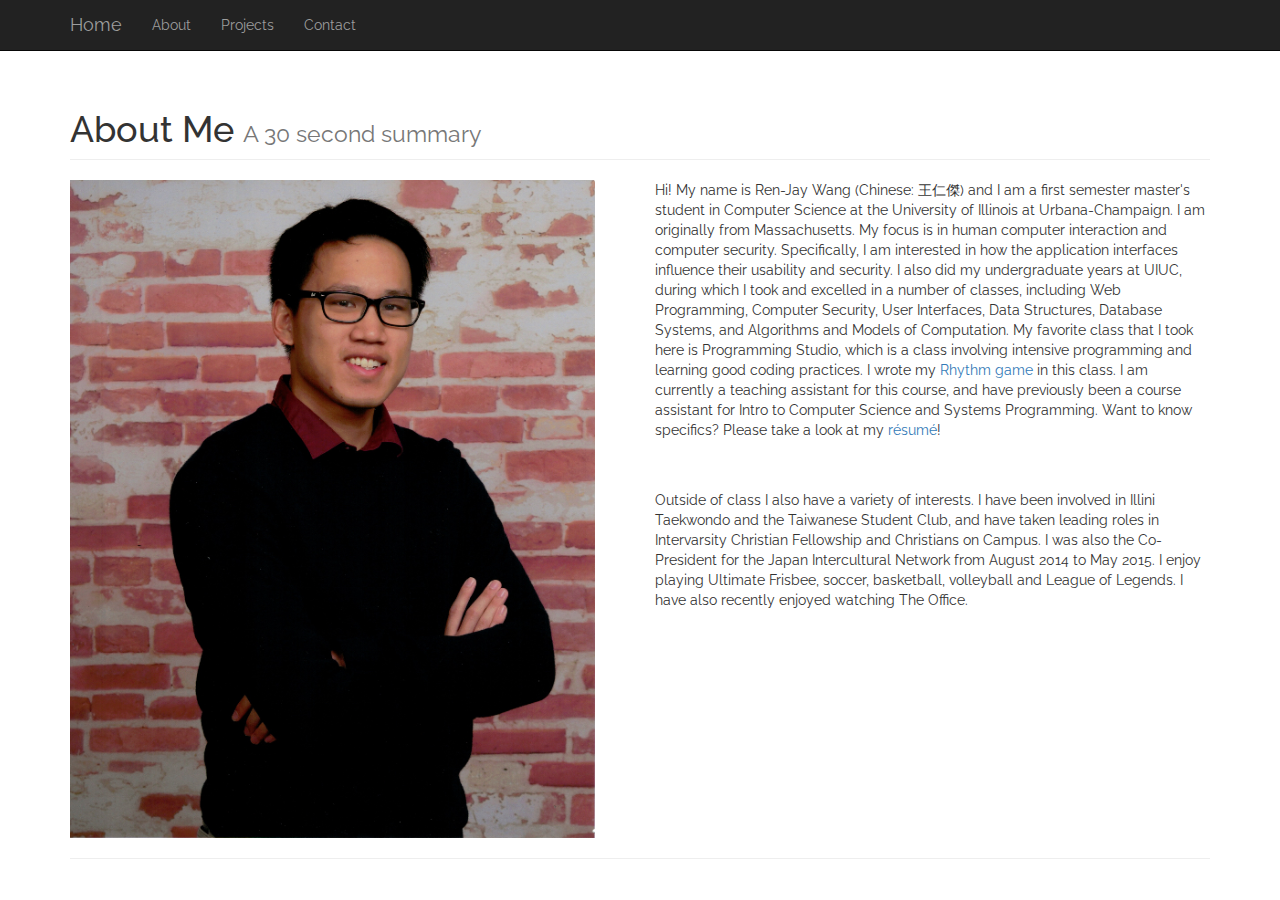
==== aboutme.html @ 3e0c71cc "Initial commit" ====
<!DOCTYPE html>
<html lang="en">

<head>

    <meta charset="utf-8">
    <meta http-equiv="X-UA-Compatible" content="IE=edge">
    <meta name="viewport" content="width=device-width, initial-scale=1">
    <meta name="description" content="">
    <meta name="author" content="">

    <title>About Me</title>

    <!-- Bootstrap Core CSS -->
    <link href="css/bootstrap.min.css" rel="stylesheet">

    <!-- Custom CSS -->
    <link href="css/portfolio.css" rel="stylesheet">

    <!-- HTML5 Shim and Respond.js IE8 support of HTML5 elements and media queries -->
    <!-- WARNING: Respond.js doesn't work if you view the page via file:// -->
    <!--[if lt IE 9]>
        <script src="https://oss.maxcdn.com/libs/html5shiv/3.7.0/html5shiv.js"></script>
        <script src="https://oss.maxcdn.com/libs/respond.js/1.4.2/respond.min.js"></script>
    <![endif]-->
    
    <link href="https://fonts.googleapis.com/css?family=Raleway" rel="stylesheet">

</head>

<body>

    <!-- Navigation -->
    <nav class="navbar navbar-inverse navbar-fixed-top" role="navigation">
        <div class="container">
            <!-- Brand and toggle get grouped for better mobile display -->
            <div class="navbar-header">
                <button type="button" class="navbar-toggle" data-toggle="collapse" data-target="#bs-example-navbar-collapse-1">
                    <span class="sr-only">Toggle navigation</span>
                    <span class="icon-bar"></span>
                    <span class="icon-bar"></span>
                    <span class="icon-bar"></span>
                </button>
                <a class="navbar-brand" href="index.html">Home</a>
            </div>
            <!-- Collect the nav links, forms, and other content for toggling -->
            <div class="collapse navbar-collapse" id="bs-example-navbar-collapse-1">
                <ul class="nav navbar-nav">
                    <li>
                        <a href="aboutme.html">About</a>
                    </li>
                    <li>
                        <a href="projects.html">Projects</a>
                    </li>
                    <li>
                        <a href="contact.html">Contact</a>
                    </li>
                </ul>
            </div>
            <!-- /.navbar-collapse -->
        </div>
        <!-- /.container -->
    </nav>

    <!-- Page Content -->
    <div class="container">
        
        <!-- Page Heading -->
        <div class="row">
            <div class="col-lg-12">
                <h1 class="page-header">About Me
                	<small>A 30 second summary</small>
                </h1>
            </div>
        </div>
        <!-- /.row -->

        <div class="row">
            <div class="col-md-6">
                <img class="img-responsive" src="website picture.png" alt="" width="525px">
            </div>
            <div class="col-md-6">
                <p>Hi! My name is Ren-Jay Wang (Chinese: 王仁傑) and I am a first semester master&apos;s student in Computer Science at the University of Illinois at Urbana-Champaign. I am originally from Massachusetts. My focus is in human computer interaction and computer security. Specifically, I am interested in how the application interfaces influence their usability and security. I also did my undergraduate years at UIUC, during which I took and excelled in a number of classes, including Web Programming, Computer Security, User Interfaces, Data Structures, Database Systems, and Algorithms and Models of Computation. My favorite class that I took here is Programming Studio, which is a class involving intensive programming and learning good coding practices. I wrote my <a href="http://web.engr.illinois.edu/~davidfu2/renjay/index.php" target="_blank">Rhythm game</a> in this class. I am currently a teaching assistant for this course, and have previously been a course assistant for Intro to Computer Science and Systems Programming. Want to know specifics? Please take a look at my <a href="Resume Jan 2017.pdf" target="_blank">résumé</a>!</p><br><br>
                <p>Outside of class I also have a variety of interests. I have been involved in Illini Taekwondo and the Taiwanese Student Club, and have taken leading roles in Intervarsity Christian Fellowship and Christians on Campus. I was also the Co-President for the Japan Intercultural Network from August 2014 to May 2015. I enjoy playing Ultimate Frisbee, soccer, basketball, volleyball and League of Legends. I have also recently enjoyed watching The Office.</p>
           </div>
        </div>
        <!-- /.row -->

        <hr>

    </div>
    <!-- /.container -->


    <!-- jQuery -->
    <script src="js/jquery.js"></script>

    <!-- Bootstrap Core JavaScript -->
    <script src="js/bootstrap.min.js"></script>

</body>

</html>
---- css/portfolio.css ----
html
{
       	height: 100%; /* These are set so that the inner elements have something to compare to */
        position: relative;
}

body
{
	height: 100%;
	width: 100%;
        font-family: 'Raleway', sans-serif;
        padding-top: 70px;
}

#navbar
{
	position:absolute;
   	top:5px;
   	bottom:5px;
	width: 30%;
	float: left;
	overflow: hidden;
}

#navbar div
{
	margin: 10% 15% 10% 15%;
}

#navbar div a
{
	text-decoration: none;
	color: white;
	font-size: 50px;
}

#navbar div a:hover
{
	color: #FFa500;
}

#opening_background 
{
    width: 100%;
    height: 100%;
    min-height: 100%;
    position: fixed;
    left: 0;
    top: 0;
    background-image: url("../web background.png");
    background-repeat: no-repeat;
    background-attachment: fixed;
    background-position: center; 
}

#opening_background .text_container
{
    background-color: rgba(255,255,255,.8);
}

#opening_background h1
{
    font-size: 50px;
}

#overlay {
    width: 100%;
    height: 100%;
    background-color: rgba(255,255,255,.5);
}
    
.text_container
{
    position: absolute;
    top: 50%;
    left: 50%;
    transform: translate(-50%, -50%);
    z-index: 5;
}

#right-panel p
{
	position: relative;
}

#right-panel
{
	width: 69%;
	height: 100%;
	float: right;
	text-align: left;
	overflow: scroll;
}

#right-panel #codeDisplay
{
	background-color: white;
	height: 99%;
	width: 60%;
	overflow: scroll;
	float: left;
}

.centerImage
{
	display: block;
	margin-left: auto;
	margin-right: auto;
}

#right-panel #about-me
{
	float: right;
	width: 50%;
}

.caption
{
	font-style: italic;
	font-size: 12px;
	position: relative;
}

#right-panel #containingBlock
{
	width:45%;
	float: left;
	position: relative;
	top: 25px;
}

.videoWrapper {
	position: relative;
	padding-bottom: 56.25%; /* 16:9 */
	padding-top: 25px;
	height: 0;
}

.videoWrapper iframe {
	position: absolute;
	top: 0;
	left: 0;
	width: 100%;
	height: 100%;
}

#sectionTitle
{
	font-weight: bold;
	text-align: left;
}

#right-panel #section
{
	width: 90%;
	margin-left: 50px;
	text-align: left;
}

.credits {
	position: absolute;
	bottom: 10px;
	left:50%;
	transform: translate(-50%, 0);
}

#sent-message {
	display: none;
	background-color: green;
	padding: 10px;
	color: white;
}

#error-message {
	display: none;
	background-color: red;
	padding: 10px;
	color: white;
}

.required-field {
    color: red;
    font-size: 32px;
    padding-right: 10px;
    display: inline;
}

footer {
    margin: 50px 0;
}
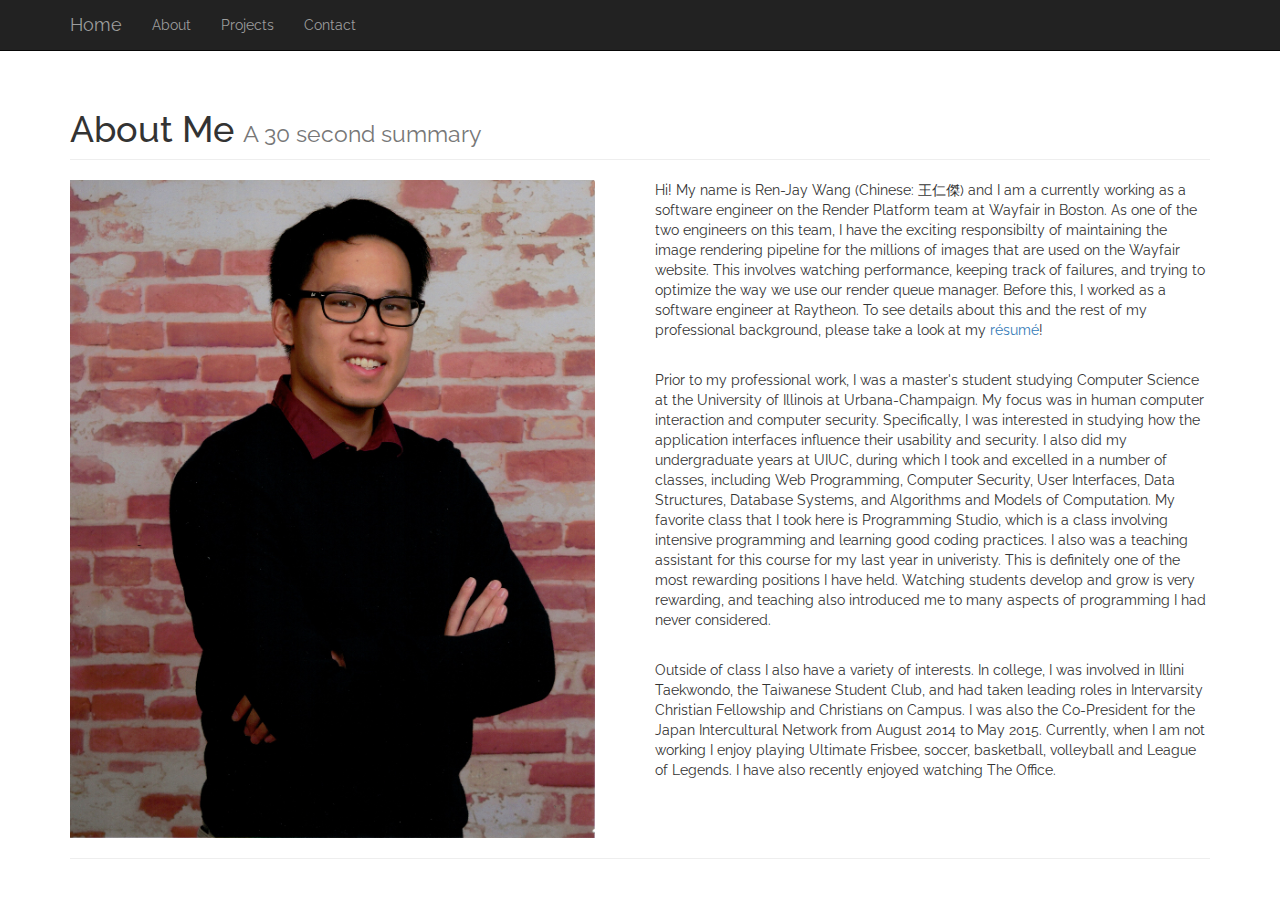
==== commit 332864bf: "2019 updates" ====
--- a/aboutme.html
+++ b/aboutme.html
@@ -80,8 +80,9 @@
                 <img class="img-responsive" src="website picture.png" alt="" width="525px">
             </div>
             <div class="col-md-6">
-                <p>Hi! My name is Ren-Jay Wang (Chinese: 王仁傑) and I am a first semester master&apos;s student in Computer Science at the University of Illinois at Urbana-Champaign. I am originally from Massachusetts. My focus is in human computer interaction and computer security. Specifically, I am interested in how the application interfaces influence their usability and security. I also did my undergraduate years at UIUC, during which I took and excelled in a number of classes, including Web Programming, Computer Security, User Interfaces, Data Structures, Database Systems, and Algorithms and Models of Computation. My favorite class that I took here is Programming Studio, which is a class involving intensive programming and learning good coding practices. I wrote my <a href="http://web.engr.illinois.edu/~davidfu2/renjay/index.php" target="_blank">Rhythm game</a> in this class. I am currently a teaching assistant for this course, and have previously been a course assistant for Intro to Computer Science and Systems Programming. Want to know specifics? Please take a look at my <a href="Resume Jan 2017.pdf" target="_blank">résumé</a>!</p><br><br>
-                <p>Outside of class I also have a variety of interests. I have been involved in Illini Taekwondo and the Taiwanese Student Club, and have taken leading roles in Intervarsity Christian Fellowship and Christians on Campus. I was also the Co-President for the Japan Intercultural Network from August 2014 to May 2015. I enjoy playing Ultimate Frisbee, soccer, basketball, volleyball and League of Legends. I have also recently enjoyed watching The Office.</p>
+                <p>Hi! My name is Ren-Jay Wang (Chinese: 王仁傑) and I am a currently working as a software engineer on the Render Platform team at Wayfair in Boston. As one of the two engineers on this team, I have the exciting responsibilty of maintaining the image rendering pipeline for the millions of images that are used on the Wayfair website. This involves watching performance, keeping track of failures, and trying to optimize the way we use our render queue manager. Before this, I worked as a software engineer at Raytheon. To see details about this and the rest of my professional background, please take a look at my <a href="Ren-Jay Wang Resume.pdf" target="_blank">résumé</a>!</p><br>
+                <p>Prior to my professional work, I was a master's student studying Computer Science at the University of Illinois at Urbana-Champaign. My focus was in human computer interaction and computer security. Specifically, I was interested in studying how the application interfaces influence their usability and security. I also did my undergraduate years at UIUC, during which I took and excelled in a number of classes, including Web Programming, Computer Security, User Interfaces, Data Structures, Database Systems, and Algorithms and Models of Computation. My favorite class that I took here is Programming Studio, which is a class involving intensive programming and learning good coding practices. I also was a teaching assistant for this course for my last year in univeristy. This is definitely one of the most rewarding positions I have held. Watching students develop and grow is very rewarding, and teaching also introduced me to many aspects of programming I had never considered.</p><br>
+                <p>Outside of class I also have a variety of interests. In college, I was involved in Illini Taekwondo, the Taiwanese Student Club, and had taken leading roles in Intervarsity Christian Fellowship and Christians on Campus. I was also the Co-President for the Japan Intercultural Network from August 2014 to May 2015. Currently, when I am not working I enjoy playing Ultimate Frisbee, soccer, basketball, volleyball and League of Legends. I have also recently enjoyed watching The Office.</p>
            </div>
         </div>
         <!-- /.row -->
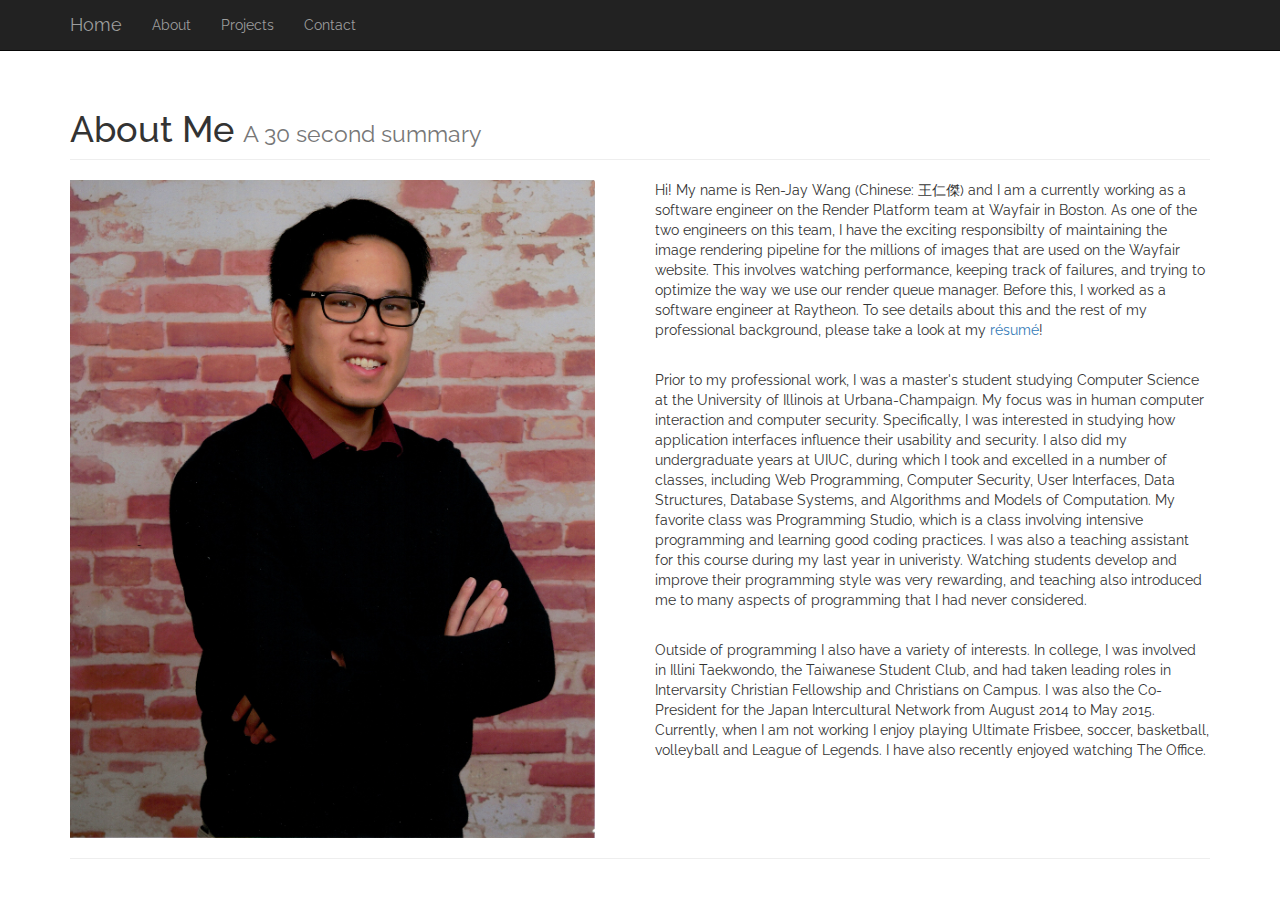
==== commit 885dbc8c: "Removing comment form" ====
--- a/aboutme.html
+++ b/aboutme.html
@@ -81,8 +81,8 @@
             </div>
             <div class="col-md-6">
                 <p>Hi! My name is Ren-Jay Wang (Chinese: 王仁傑) and I am a currently working as a software engineer on the Render Platform team at Wayfair in Boston. As one of the two engineers on this team, I have the exciting responsibilty of maintaining the image rendering pipeline for the millions of images that are used on the Wayfair website. This involves watching performance, keeping track of failures, and trying to optimize the way we use our render queue manager. Before this, I worked as a software engineer at Raytheon. To see details about this and the rest of my professional background, please take a look at my <a href="Ren-Jay Wang Resume.pdf" target="_blank">résumé</a>!</p><br>
-                <p>Prior to my professional work, I was a master's student studying Computer Science at the University of Illinois at Urbana-Champaign. My focus was in human computer interaction and computer security. Specifically, I was interested in studying how the application interfaces influence their usability and security. I also did my undergraduate years at UIUC, during which I took and excelled in a number of classes, including Web Programming, Computer Security, User Interfaces, Data Structures, Database Systems, and Algorithms and Models of Computation. My favorite class that I took here is Programming Studio, which is a class involving intensive programming and learning good coding practices. I also was a teaching assistant for this course for my last year in univeristy. This is definitely one of the most rewarding positions I have held. Watching students develop and grow is very rewarding, and teaching also introduced me to many aspects of programming I had never considered.</p><br>
-                <p>Outside of class I also have a variety of interests. In college, I was involved in Illini Taekwondo, the Taiwanese Student Club, and had taken leading roles in Intervarsity Christian Fellowship and Christians on Campus. I was also the Co-President for the Japan Intercultural Network from August 2014 to May 2015. Currently, when I am not working I enjoy playing Ultimate Frisbee, soccer, basketball, volleyball and League of Legends. I have also recently enjoyed watching The Office.</p>
+                <p>Prior to my professional work, I was a master's student studying Computer Science at the University of Illinois at Urbana-Champaign. My focus was in human computer interaction and computer security. Specifically, I was interested in studying how application interfaces influence their usability and security. I also did my undergraduate years at UIUC, during which I took and excelled in a number of classes, including Web Programming, Computer Security, User Interfaces, Data Structures, Database Systems, and Algorithms and Models of Computation. My favorite class was Programming Studio, which is a class involving intensive programming and learning good coding practices. I was also a teaching assistant for this course during my last year in univeristy. Watching students develop and improve their programming style was very rewarding, and teaching also introduced me to many aspects of programming that I had never considered.</p><br>
+                <p>Outside of programming I also have a variety of interests. In college, I was involved in Illini Taekwondo, the Taiwanese Student Club, and had taken leading roles in Intervarsity Christian Fellowship and Christians on Campus. I was also the Co-President for the Japan Intercultural Network from August 2014 to May 2015. Currently, when I am not working I enjoy playing Ultimate Frisbee, soccer, basketball, volleyball and League of Legends. I have also recently enjoyed watching The Office.</p>
            </div>
         </div>
         <!-- /.row -->
